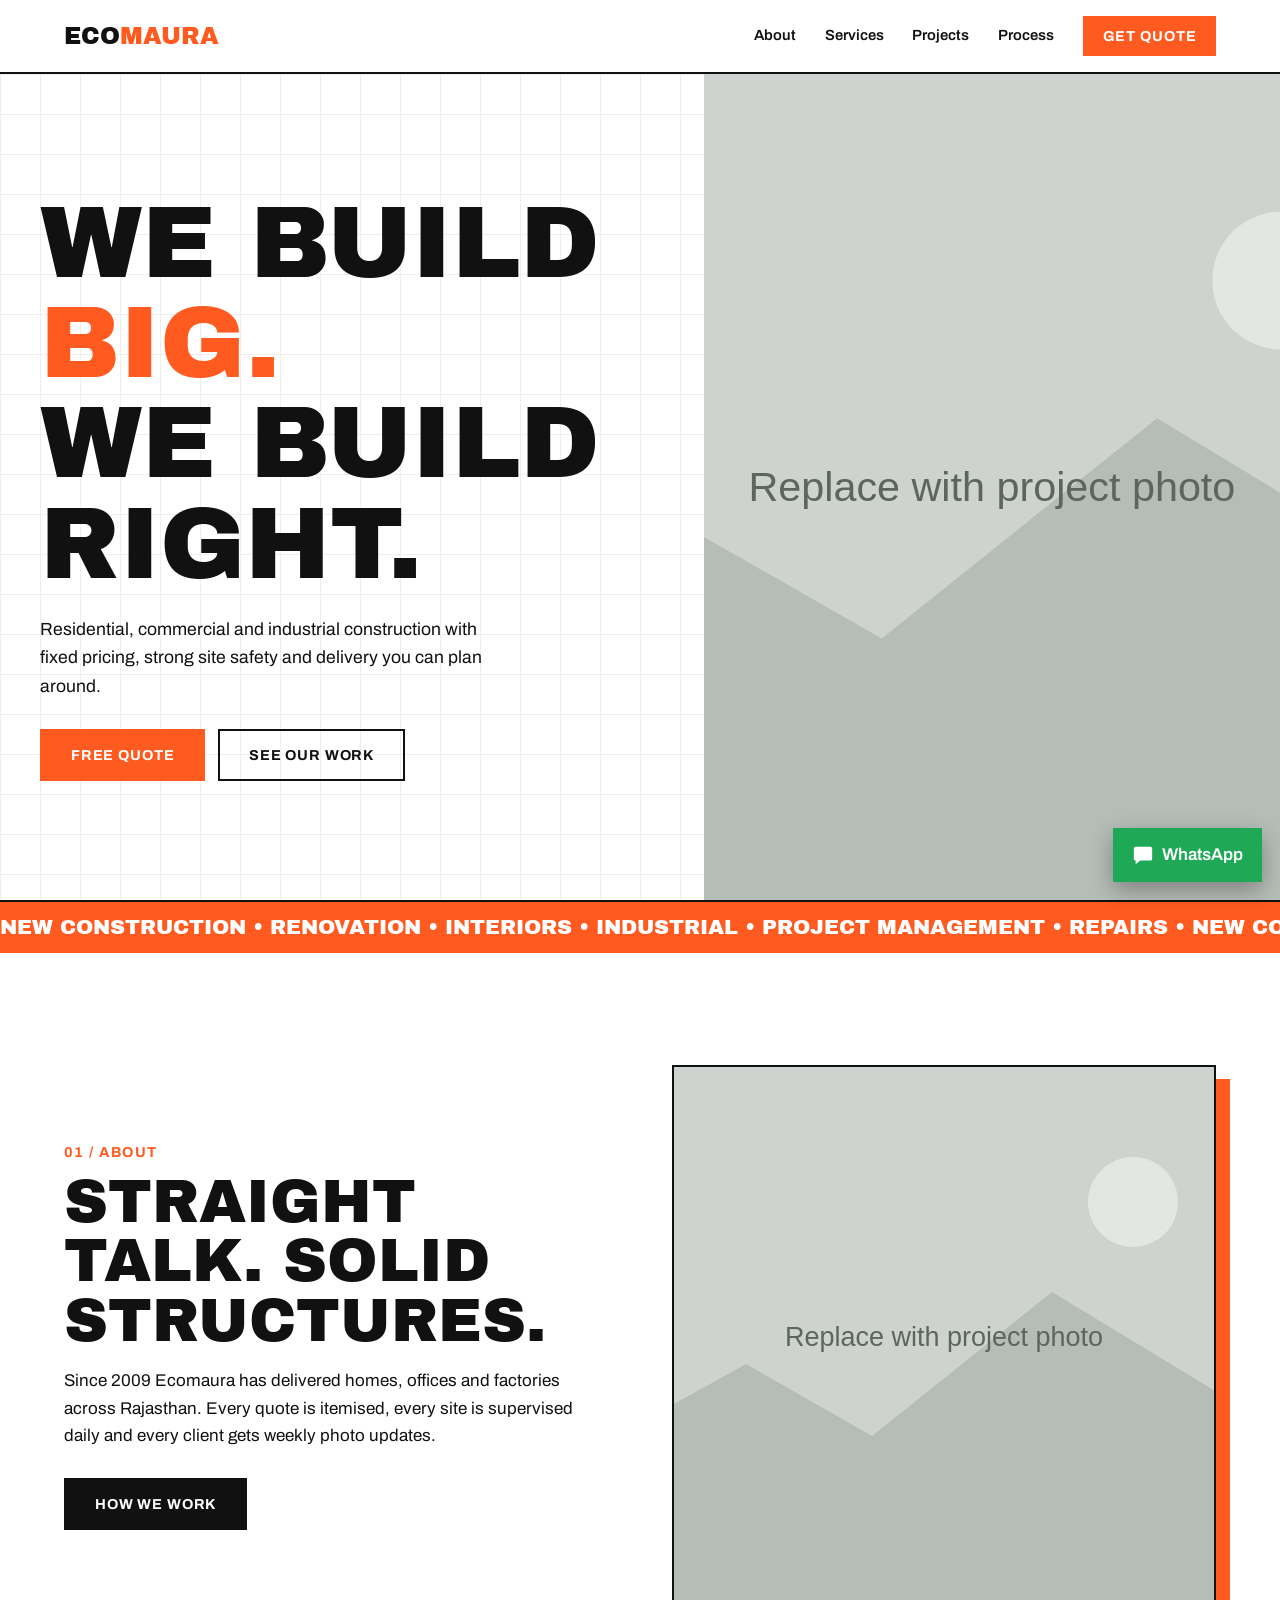
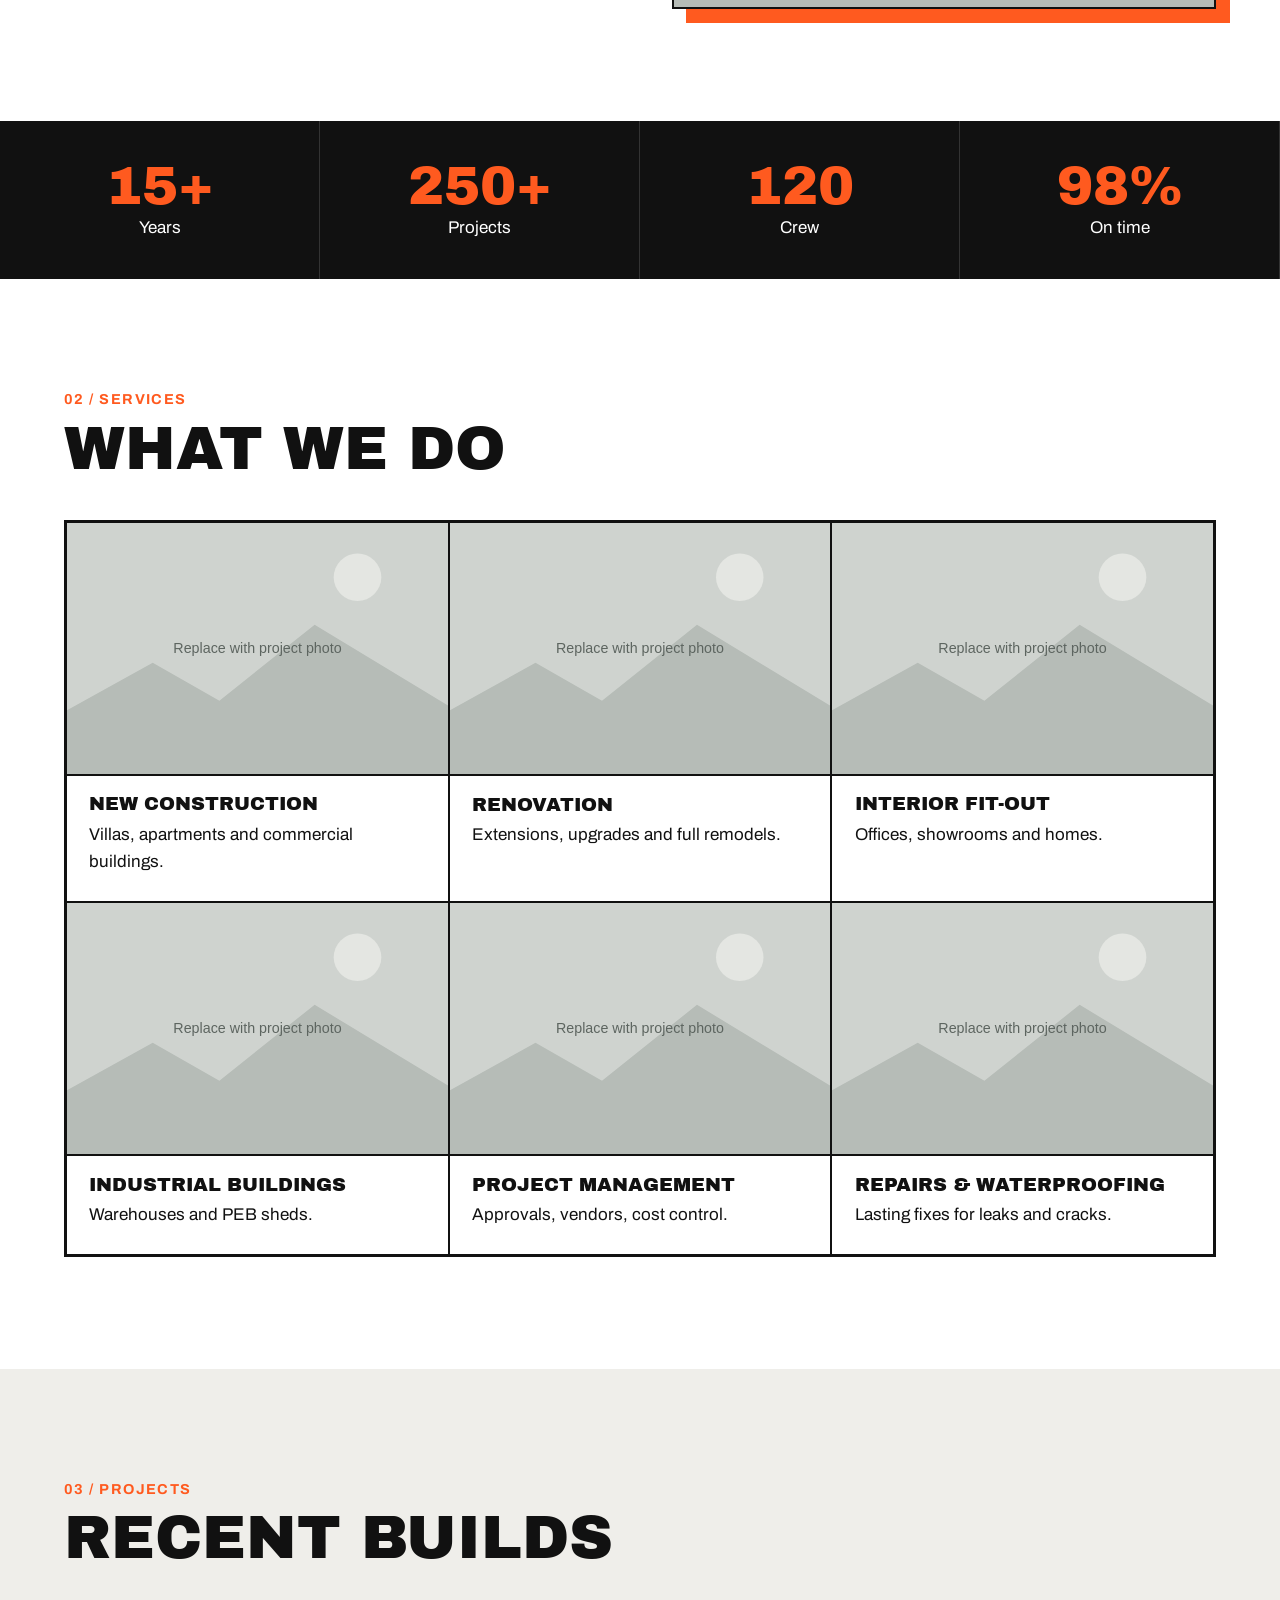
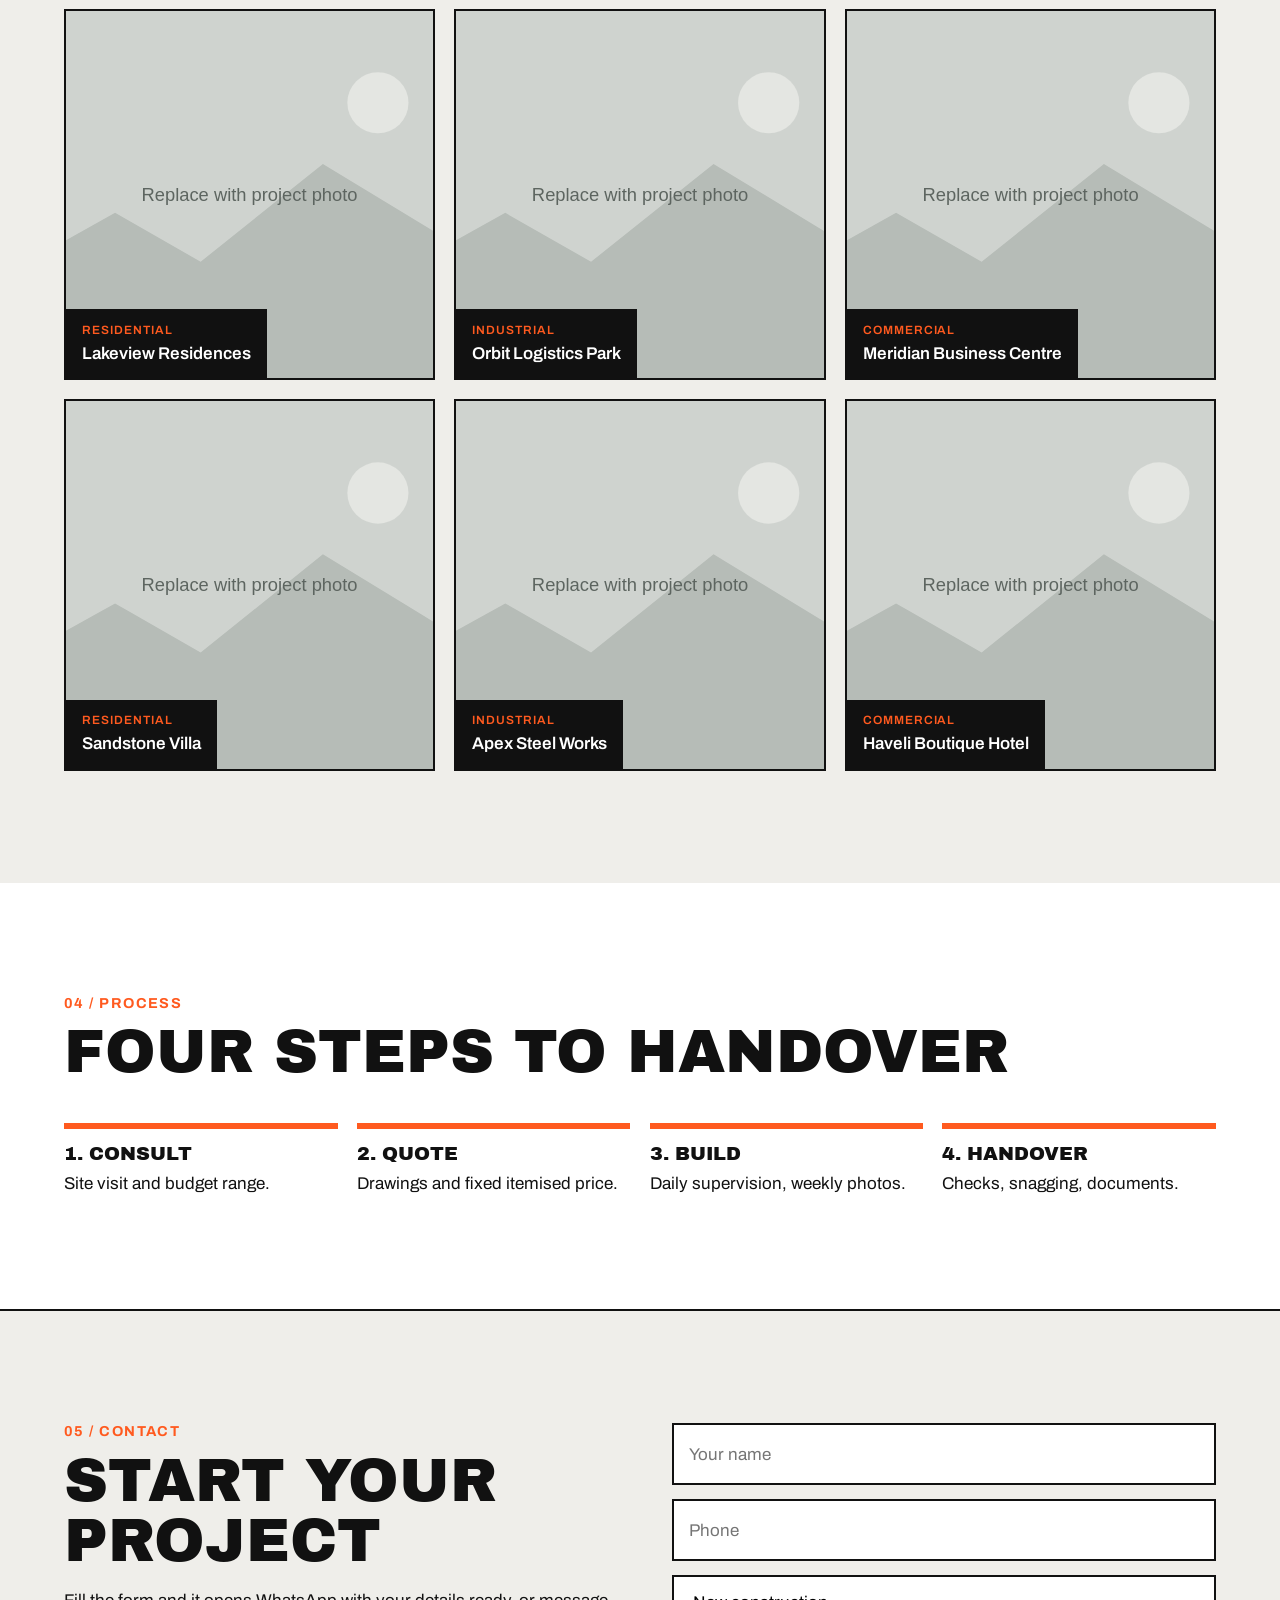
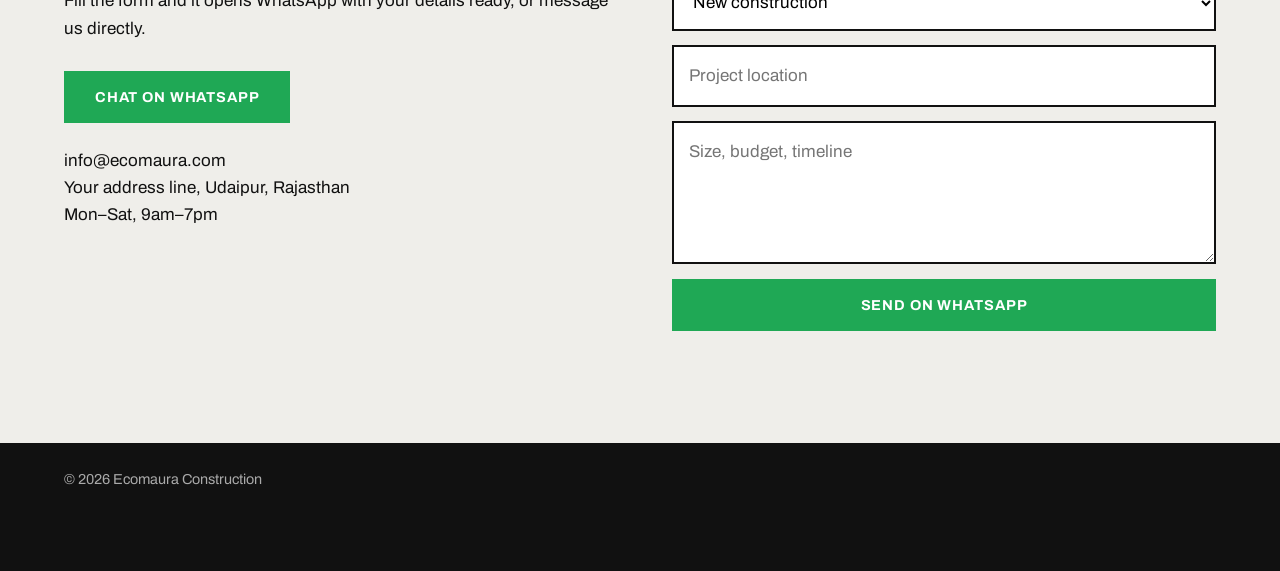
==== sample-2/index.html @ b12cdf39 "Add two more standalone design samples (sample-2, sample-3)" ====
<!DOCTYPE html><html lang="en"><head><meta charset="utf-8"><meta name="viewport" content="width=device-width,initial-scale=1"><title>Ecomaura Construction | Sample 2</title><meta name="description" content="Ecomaura Construction: residential, commercial and industrial building contractors."><link rel="preconnect" href="https://fonts.googleapis.com"><link rel="preconnect" href="https://fonts.gstatic.com" crossorigin><link href="https://fonts.googleapis.com/css2?family=Archivo+Black&family=Archivo:wght@400;600;700&display=swap" rel="stylesheet"><style>*{box-sizing:border-box;margin:0}html{scroll-behavior:smooth;scroll-padding-top:76px}img{display:block;width:100%;height:100%;object-fit:cover}a{color:inherit}.wrap{width:min(1200px,90%);margin:auto}.burger{display:none;background:none;border:0;font-size:1.8rem;color:inherit}.fab{position:fixed;right:18px;bottom:18px;z-index:60;background:#1fa855;color:#fff;padding:.85rem 1.2rem;font-weight:600;text-decoration:none;display:flex;gap:.5rem;align-items:center;box-shadow:0 8px 22px rgba(0,0,0,.3)}.btn.wa{background:#1fa855;border-color:#1fa855;color:#fff}:focus-visible{outline:3px solid #1fa855;outline-offset:3px}@media(prefers-reduced-motion:reduce){*{animation:none!important;transition:none!important}}@media(max-width:520px){.fab span{display:none}}:root{--o:#ff5a1f;--k:#111;--g:#efeeea}body{font:17px/1.6 'Archivo',sans-serif;color:var(--k);background:#fff}
h1,h2,h3{font-family:'Archivo Black',sans-serif;font-weight:400;text-transform:uppercase;line-height:.98}h1{font-size:clamp(2.8rem,8vw,6.8rem)}h2{font-size:clamp(2rem,5vw,3.8rem);margin-bottom:1rem}h3{font-size:1.2rem;margin-bottom:.4rem}
section{padding:clamp(4rem,9vw,7rem) 0}.num{font:700 .9rem 'Archivo';color:var(--o);letter-spacing:.1em;display:block;margin-bottom:.8rem}
.btn{display:inline-block;padding:1rem 1.8rem;background:var(--o);color:#fff;border:2px solid var(--o);text-decoration:none;font:700 .9rem 'Archivo';text-transform:uppercase;letter-spacing:.06em;cursor:pointer}.btn.k{background:var(--k);border-color:var(--k)}.btn.o{background:none;color:var(--k);border-color:var(--k)}
.row{display:flex;gap:.8rem;flex-wrap:wrap;margin-top:1.8rem}
header{position:sticky;top:0;z-index:50;background:#fff;border-bottom:2px solid var(--k)}.nav{display:flex;justify-content:space-between;align-items:center;height:72px}.logo{font:400 1.5rem 'Archivo Black';text-decoration:none}.logo span{color:var(--o)}
nav ul{display:flex;gap:1.8rem;list-style:none;padding:0;align-items:center;font-weight:600;font-size:.92rem}nav a{text-decoration:none}nav a:hover{color:var(--o)}nav .btn{padding:.6rem 1.1rem;color:#fff}
.hero{display:grid;grid-template-columns:1.1fr .9fr;min-height:calc(100vh - 72px);border-bottom:2px solid var(--k)}.hero>div:first-child{padding:4rem 5% 4rem max(5%,calc((100vw - 1200px)/2));display:flex;flex-direction:column;justify-content:center;background-image:linear-gradient(var(--g) 1px,transparent 1px),linear-gradient(90deg,var(--g) 1px,transparent 1px);background-size:40px 40px}.hero p{max-width:46ch;margin-top:1.4rem;font-size:1.1rem}.hero em{color:var(--o);font-style:normal}
.mq{background:var(--o);color:#fff;overflow:hidden;white-space:nowrap;font:400 1.3rem 'Archivo Black';text-transform:uppercase;padding:.9rem 0}.mq div{display:inline-block;animation:m 28s linear infinite}@keyframes m{to{transform:translateX(-50%)}}
.sv{display:grid;grid-template-columns:repeat(3,1fr);border:2px solid var(--k);margin-top:2.5rem}.sv article{padding:0 0 1.6rem;border:1px solid var(--k);background:#fff;transition:.2s}.sv article:hover{background:var(--k);color:#fff}.sv .im{aspect-ratio:3/2;margin-bottom:1.2rem;border-bottom:2px solid var(--k)}.sv h3,.sv p{padding:0 1.4rem}
.ab{display:grid;grid-template-columns:1fr 1fr;gap:4rem;align-items:center}.ab .im{aspect-ratio:1;border:2px solid var(--k);box-shadow:14px 14px 0 var(--o)}
.st{display:grid;grid-template-columns:repeat(4,1fr);background:var(--k);color:#fff;text-align:center}.st div{padding:2.4rem 1rem;border-right:1px solid #333}.st b{font:400 3.4rem 'Archivo Black';color:var(--o);display:block;line-height:1}
.pj{display:grid;grid-template-columns:repeat(3,1fr);gap:1.2rem;margin-top:2.5rem}.pj figure{position:relative;aspect-ratio:1;overflow:hidden;border:2px solid var(--k)}.pj figcaption{position:absolute;left:0;bottom:0;background:var(--k);color:#fff;padding:.7rem 1rem;font-weight:600}.pj small{color:var(--o);display:block;font-size:.75rem;text-transform:uppercase;letter-spacing:.08em}.pj img{transition:transform .6s}.pj figure:hover img{transform:scale(1.07)}
.pr{display:grid;grid-template-columns:repeat(4,1fr);gap:1.2rem;margin-top:2.5rem}.pr div{border-top:6px solid var(--o);padding-top:1rem}
.ct{background:var(--g);border-top:2px solid var(--k)}.cg{display:grid;grid-template-columns:1fr 1fr;gap:4rem}form{display:grid;gap:.9rem}input,select,textarea{width:100%;padding:.95rem;border:2px solid var(--k);background:#fff;font:inherit}
footer{background:var(--k);color:#aaa;padding:1.6rem 0 5rem;font-size:.9rem}
@media(max-width:900px){.hero,.ab,.cg,.sv,.pj{grid-template-columns:1fr}.hero>div:first-child{padding:3rem 5%}.hero .im{min-height:300px}.pr,.st{grid-template-columns:repeat(2,1fr)}.burger{display:block}nav ul{position:absolute;top:72px;left:0;right:0;background:#fff;border-bottom:2px solid var(--k);flex-direction:column;padding:1.2rem 0 1.6rem;display:none}nav ul.open{display:flex}}</style></head><body><header><div class="wrap nav"><a class="logo" href="#top">ECO<span>MAURA</span></a><nav aria-label="Main"><button class="burger" aria-label="Menu" aria-expanded="false">&#9776;</button><ul><li><a href="#about">About</a></li><li><a href="#services">Services</a></li><li><a href="#projects">Projects</a></li><li><a href="#process">Process</a></li><li><a class="btn" href="#contact">Get quote</a></li></ul></nav></div></header><main id="top">
<section class="hero" style="padding:0"><div><h1>We build <em>big.</em><br>We build right.</h1><p>Residential, commercial and industrial construction with fixed pricing, strong site safety and delivery you can plan around.</p><div class="row"><a class="btn" href="#contact">Free quote</a><a class="btn o" href="#projects">See our work</a></div></div><div class="im"><img src="../assets/img/placeholder.svg" alt="Hero: building under construction" loading="lazy"></div></section>
<div class="mq"><div>New construction &bull; Renovation &bull; Interiors &bull; Industrial &bull; Project management &bull; Repairs &bull; New construction &bull; Renovation &bull; Interiors &bull; Industrial &bull; Project management &bull; Repairs &bull;&nbsp;</div></div>
<section id="about"><div class="wrap ab"><div><span class="num">01 / ABOUT</span><h2>Straight talk. Solid structures.</h2><p>Since 2009 Ecomaura has delivered homes, offices and factories across Rajasthan. Every quote is itemised, every site is supervised daily and every client gets weekly photo updates.</p><div class="row"><a class="btn k" href="#process">How we work</a></div></div><div class="im"><img src="../assets/img/placeholder.svg" alt="Crew reviewing plans" loading="lazy"></div></div></section>
<div class="st"><div><b>15+</b>Years</div><div><b>250+</b>Projects</div><div><b>120</b>Crew</div><div><b>98%</b>On time</div></div>
<section id="services"><div class="wrap"><span class="num">02 / SERVICES</span><h2>What we do</h2><div class="sv"><article><div class="im"><img src="../assets/img/placeholder.svg" alt="New construction" loading="lazy"></div><h3>New construction</h3><p>Villas, apartments and commercial buildings.</p></article><article><div class="im"><img src="../assets/img/placeholder.svg" alt="Renovation" loading="lazy"></div><h3>Renovation</h3><p>Extensions, upgrades and full remodels.</p></article><article><div class="im"><img src="../assets/img/placeholder.svg" alt="Interior fit-out" loading="lazy"></div><h3>Interior fit-out</h3><p>Offices, showrooms and homes.</p></article><article><div class="im"><img src="../assets/img/placeholder.svg" alt="Industrial buildings" loading="lazy"></div><h3>Industrial buildings</h3><p>Warehouses and PEB sheds.</p></article><article><div class="im"><img src="../assets/img/placeholder.svg" alt="Project management" loading="lazy"></div><h3>Project management</h3><p>Approvals, vendors, cost control.</p></article><article><div class="im"><img src="../assets/img/placeholder.svg" alt="Repairs & waterproofing" loading="lazy"></div><h3>Repairs & waterproofing</h3><p>Lasting fixes for leaks and cracks.</p></article></div></div></section>
<section id="projects" style="background:var(--g)"><div class="wrap"><span class="num">03 / PROJECTS</span><h2>Recent builds</h2><div class="pj"><figure><img src="../assets/img/placeholder.svg" alt="Lakeview Residences" loading="lazy"><figcaption><small>Residential</small>Lakeview Residences</figcaption></figure><figure><img src="../assets/img/placeholder.svg" alt="Orbit Logistics Park" loading="lazy"><figcaption><small>Industrial</small>Orbit Logistics Park</figcaption></figure><figure><img src="../assets/img/placeholder.svg" alt="Meridian Business Centre" loading="lazy"><figcaption><small>Commercial</small>Meridian Business Centre</figcaption></figure><figure><img src="../assets/img/placeholder.svg" alt="Sandstone Villa" loading="lazy"><figcaption><small>Residential</small>Sandstone Villa</figcaption></figure><figure><img src="../assets/img/placeholder.svg" alt="Apex Steel Works" loading="lazy"><figcaption><small>Industrial</small>Apex Steel Works</figcaption></figure><figure><img src="../assets/img/placeholder.svg" alt="Haveli Boutique Hotel" loading="lazy"><figcaption><small>Commercial</small>Haveli Boutique Hotel</figcaption></figure></div></div></section>
<section id="process"><div class="wrap"><span class="num">04 / PROCESS</span><h2>Four steps to handover</h2><div class="pr"><div><h3>1. Consult</h3><p>Site visit and budget range.</p></div><div><h3>2. Quote</h3><p>Drawings and fixed itemised price.</p></div><div><h3>3. Build</h3><p>Daily supervision, weekly photos.</p></div><div><h3>4. Handover</h3><p>Checks, snagging, documents.</p></div></div></div></section>
<section id="contact" class="ct"><div class="wrap cg"><div><span class="num">05 / CONTACT</span><h2>Start your project</h2><p>Fill the form and it opens WhatsApp with your details ready, or message us directly.</p><div class="row"><a class="btn wa" href="#" data-wa="Hello Ecomaura!">Chat on WhatsApp</a></div><p style="margin-top:1.5rem">info@ecomaura.com<br>Your address line, Udaipur, Rajasthan<br>Mon&ndash;Sat, 9am&ndash;7pm</p></div><form id="qf"><input name="name" placeholder="Your name" required aria-label="Name"><input name="phone" type="tel" placeholder="Phone" required aria-label="Phone"><select name="type" aria-label="Project type"><option>New construction</option><option>Renovation</option><option>Interior fit-out</option><option>Industrial building</option><option>Other</option></select><input name="city" placeholder="Project location" required aria-label="Location"><textarea name="msg" rows="4" placeholder="Size, budget, timeline" aria-label="Details"></textarea><button class="btn wa" type="submit">Send on WhatsApp</button></form></div></section></main>
<footer><div class="wrap">&copy; 2026 Ecomaura Construction</div></footer><a class="fab" href="#" data-wa="Hi Ecomaura, I have a question about a project." aria-label="Chat on WhatsApp"><svg width="22" height="22" viewBox="0 0 24 24" fill="currentColor" aria-hidden="true"><path d="M4 3h16a2 2 0 0 1 2 2v11a2 2 0 0 1-2 2H9l-5 4v-4a2 2 0 0 1-2-2V5a2 2 0 0 1 2-2z"/></svg><span>WhatsApp</span></a><script>const WA="919999999999",B="Ecomaura Construction";// edit WA: country code + number
const w=m=>`https://wa.me/${WA}?text=${encodeURIComponent(m)}`;
document.querySelectorAll("[data-wa]").forEach(a=>{a.href=w(a.dataset.wa);a.target="_blank";a.rel="noopener"});
const n=document.querySelector(".burger"),u=document.querySelector("nav ul");n.onclick=()=>n.setAttribute("aria-expanded",u.classList.toggle("open"));u.querySelectorAll("a").forEach(a=>a.onclick=()=>u.classList.remove("open"));
document.getElementById("qf").onsubmit=e=>{e.preventDefault();const d=Object.fromEntries(new FormData(e.target));window.open(w(`Hi ${B}, I'd like a quote.\nName: ${d.name}\nPhone: ${d.phone}\nProject: ${d.type}\nLocation: ${d.city}\nDetails: ${d.msg}`),"_blank")};</script></body></html>
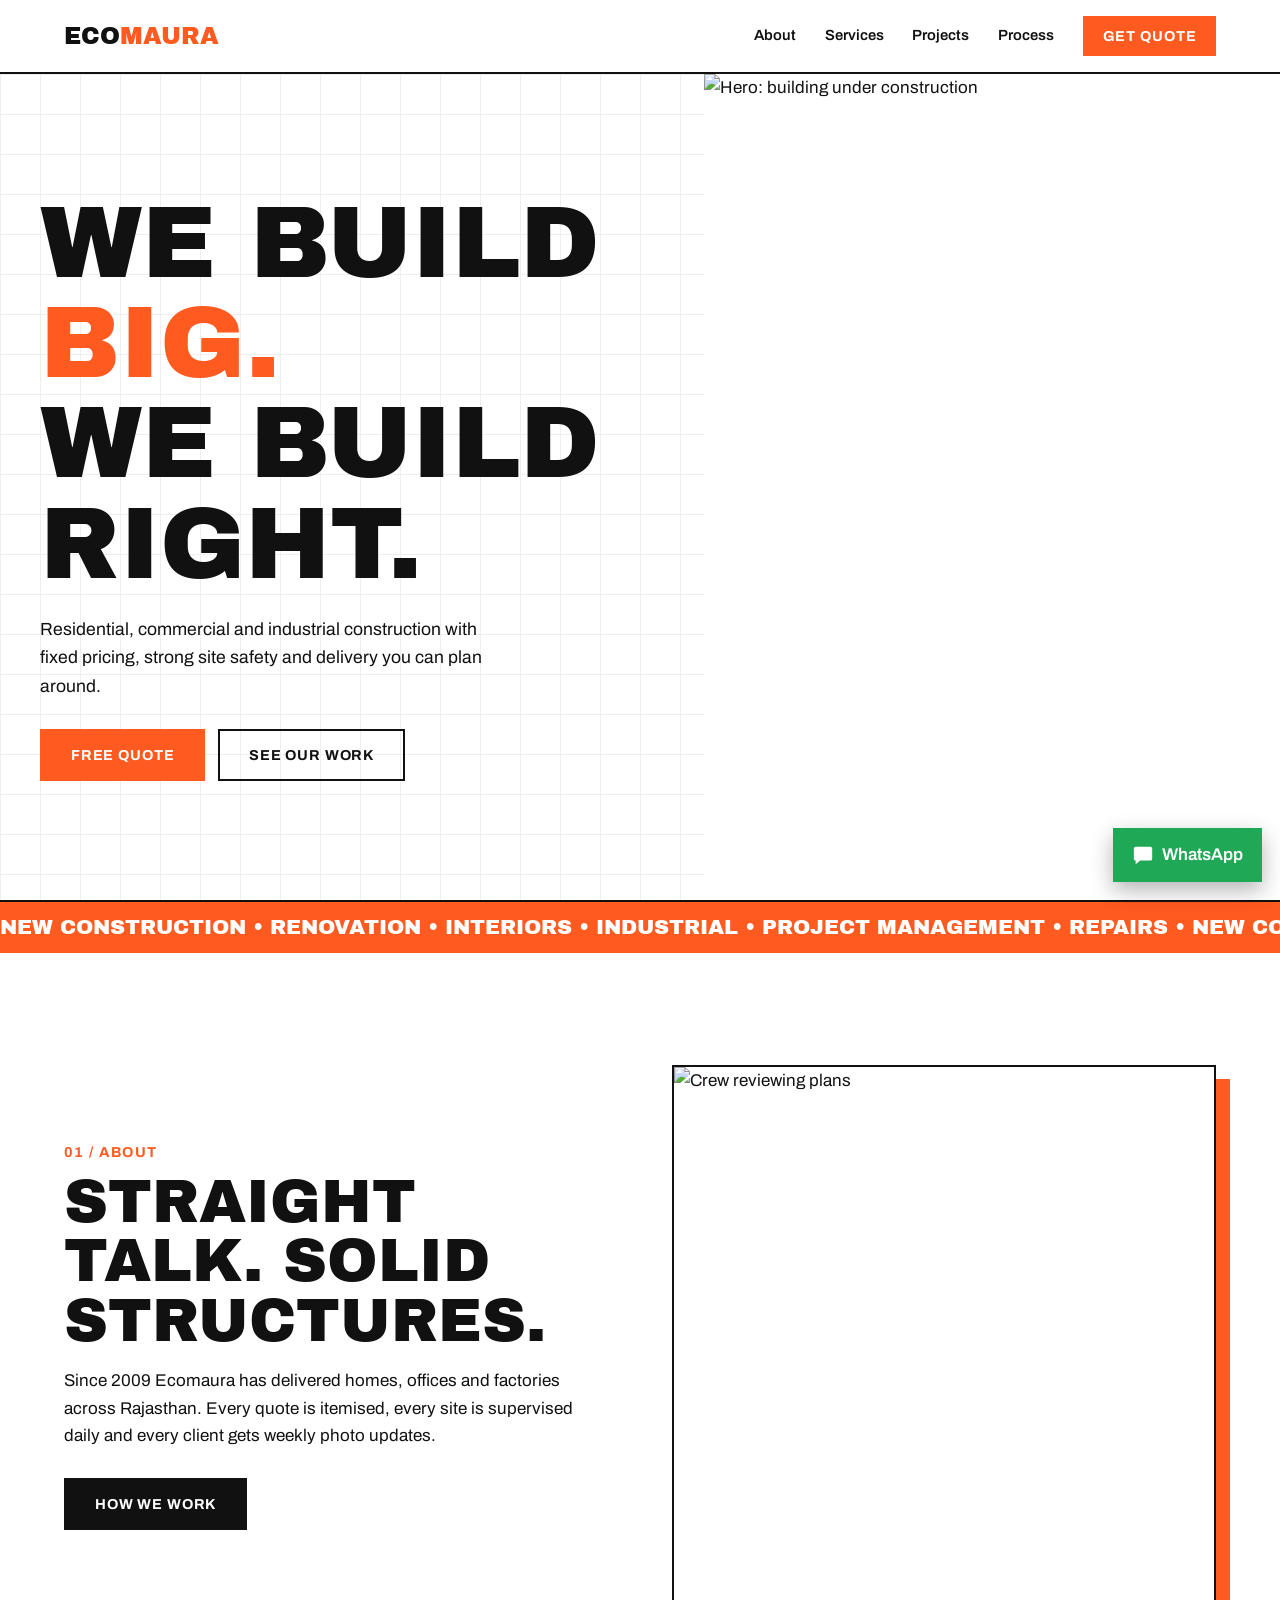
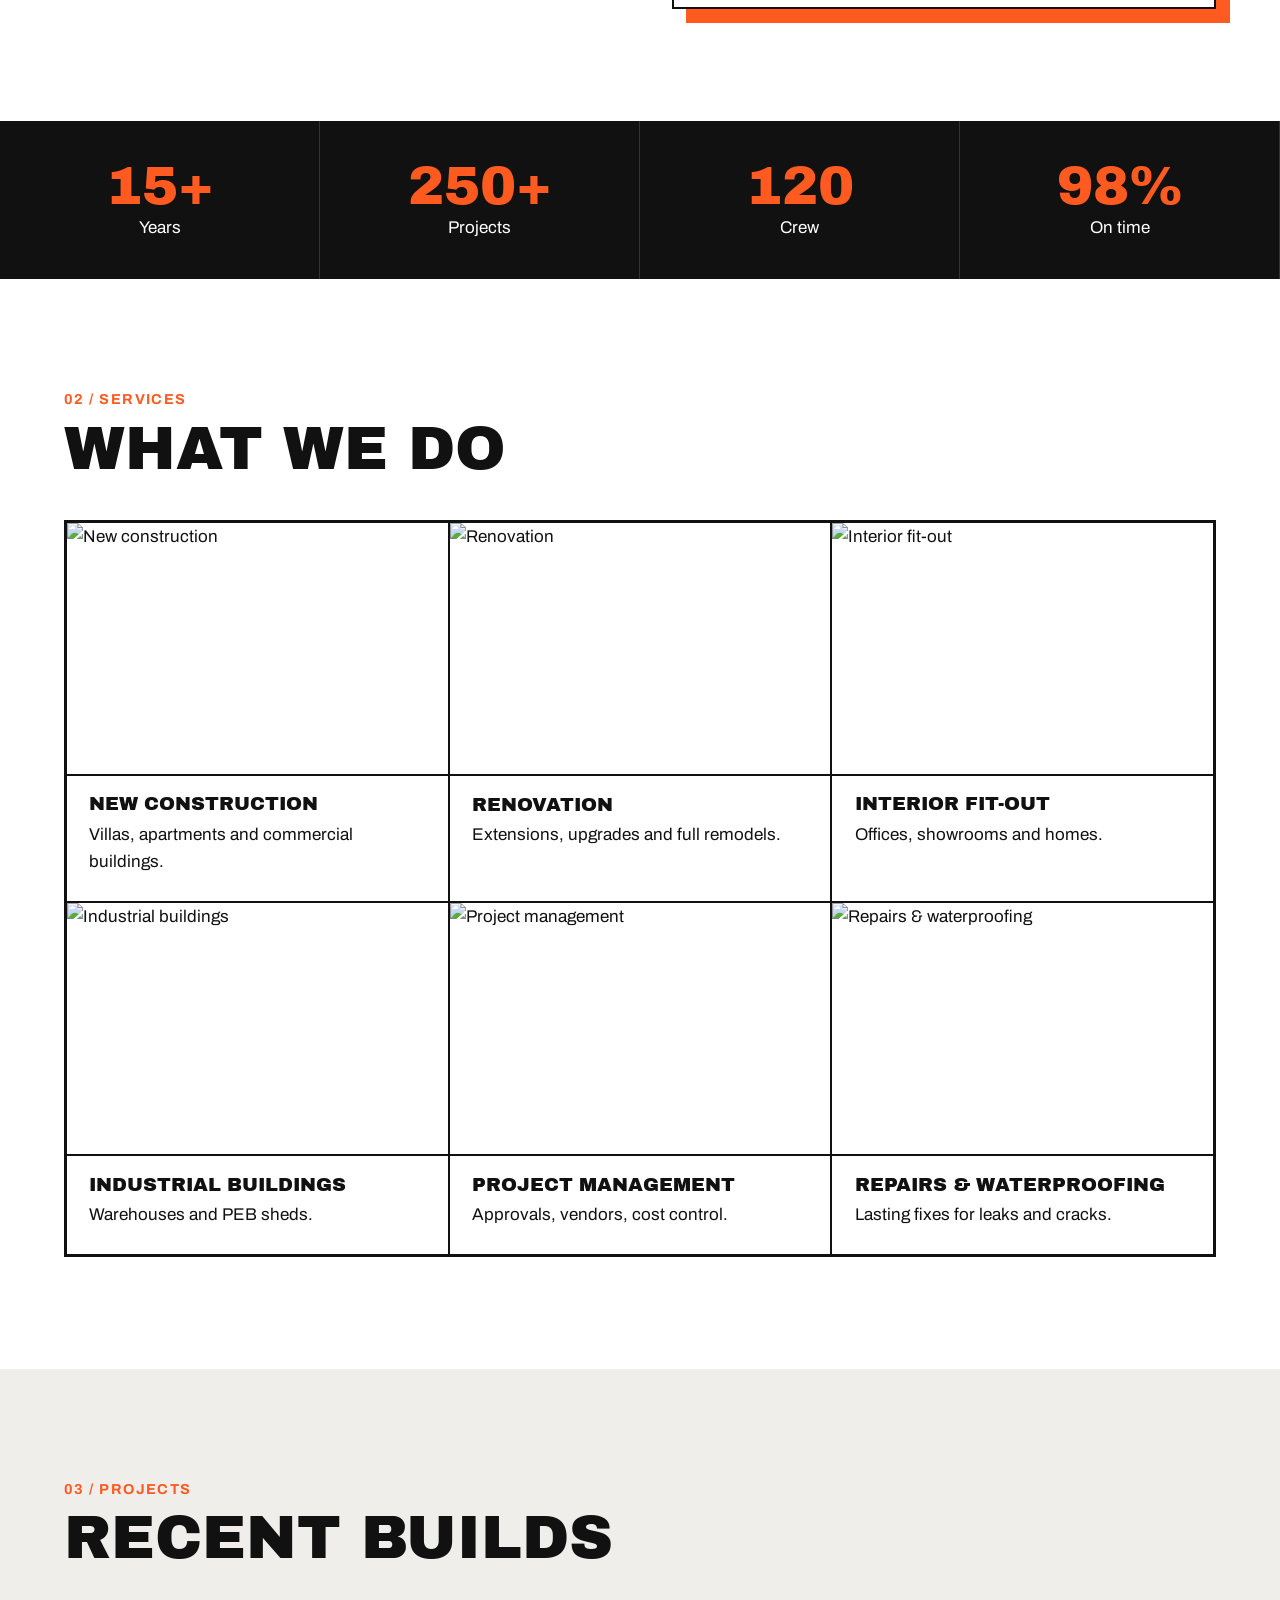
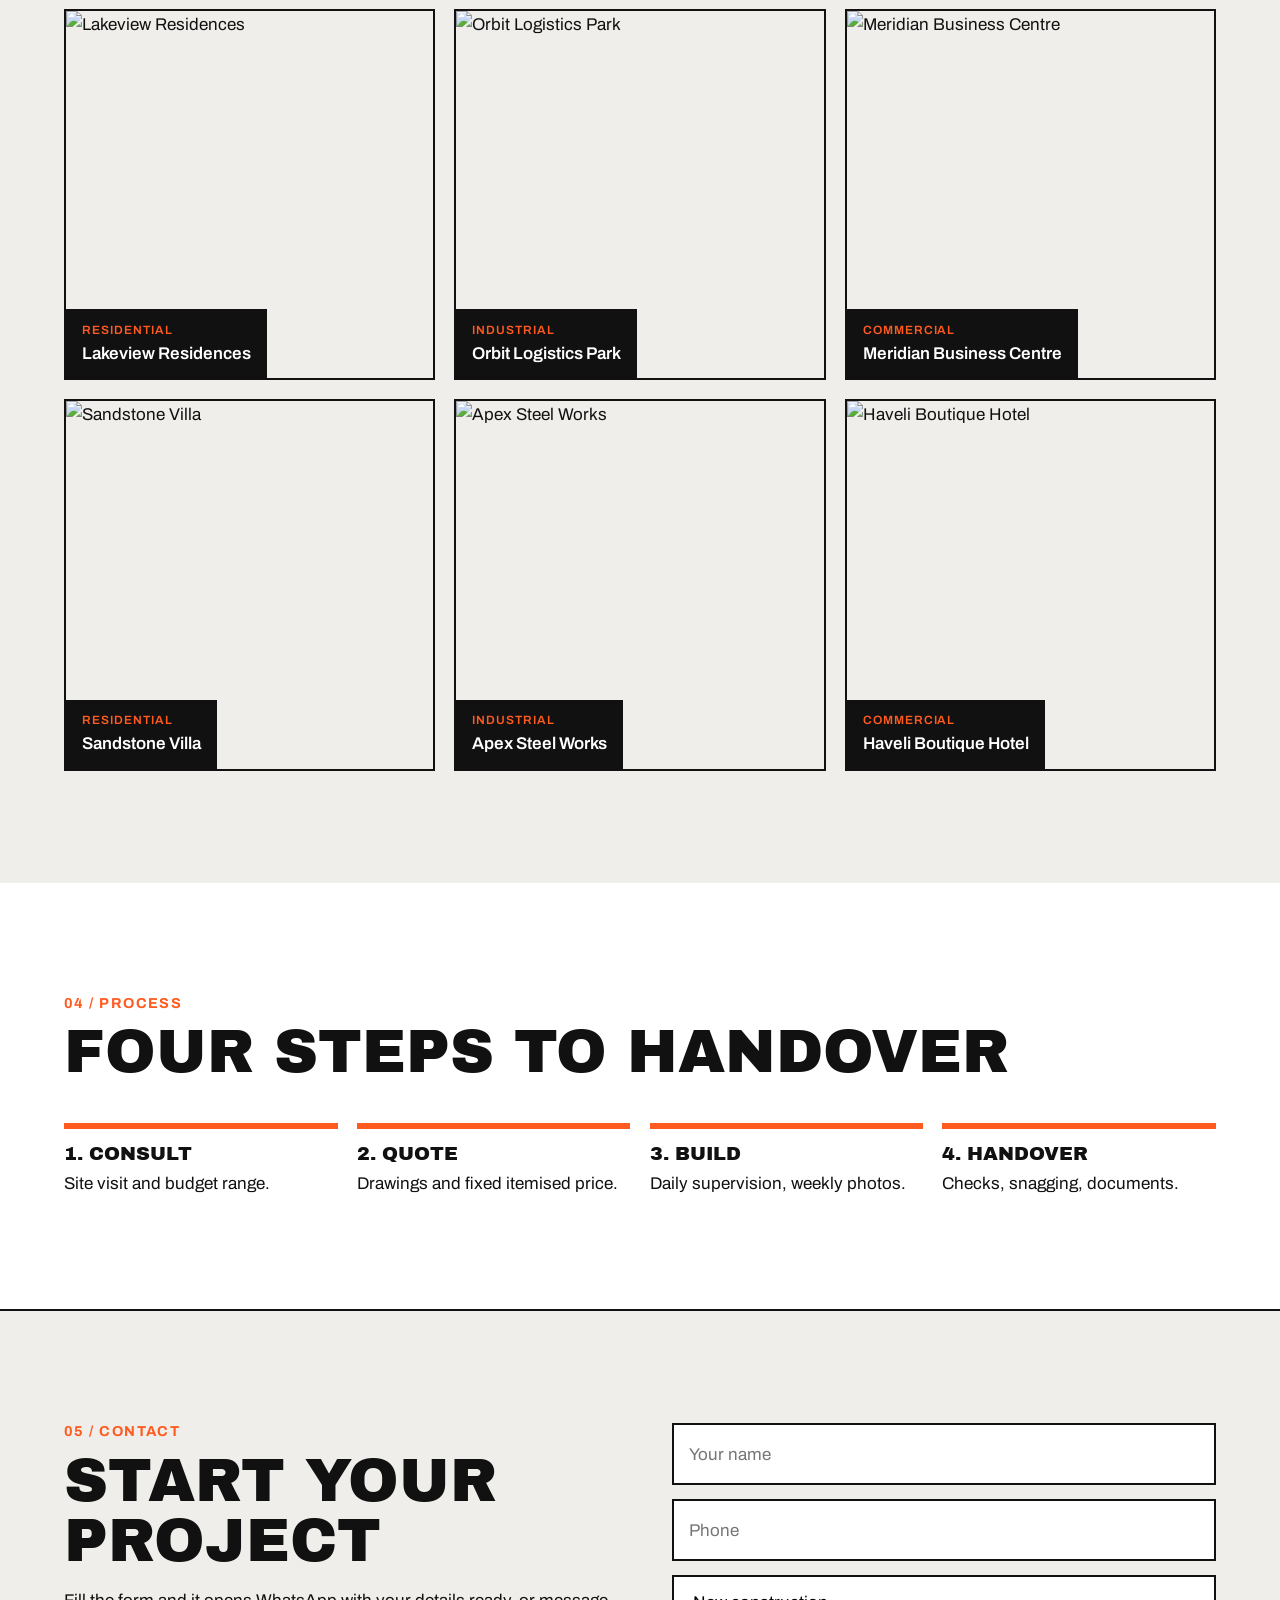
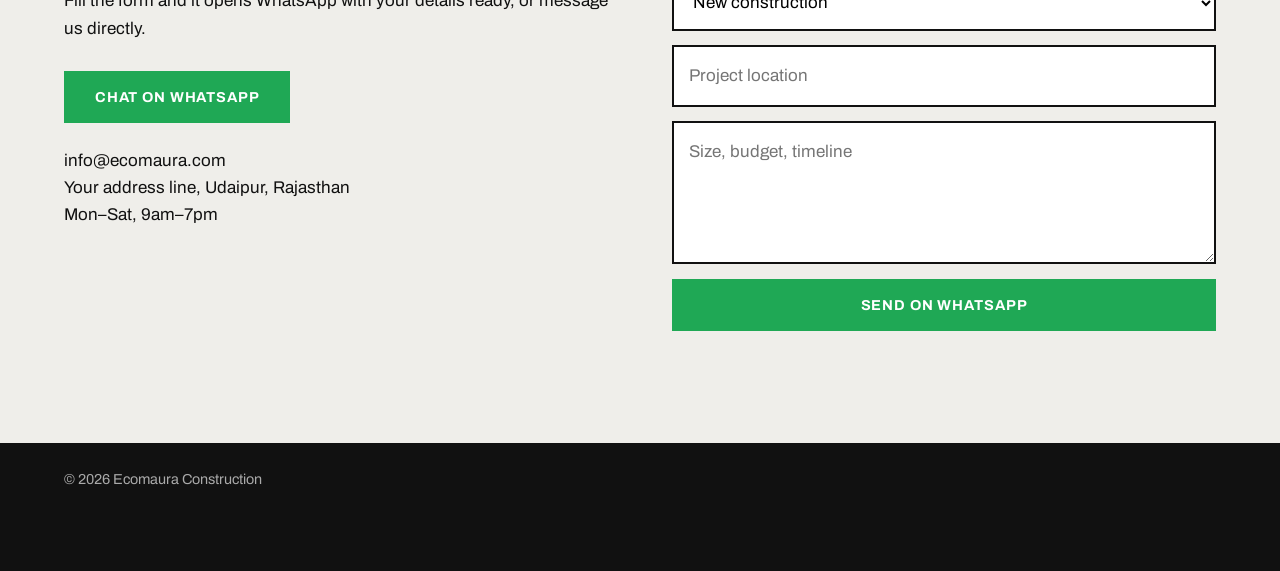
==== commit 4535884a: "Add relevant stock photography to sample 2" ====
--- a/sample-2/index.html
+++ b/sample-2/index.html
@@ -15,12 +15,12 @@
 .ct{background:var(--g);border-top:2px solid var(--k)}.cg{display:grid;grid-template-columns:1fr 1fr;gap:4rem}form{display:grid;gap:.9rem}input,select,textarea{width:100%;padding:.95rem;border:2px solid var(--k);background:#fff;font:inherit}
 footer{background:var(--k);color:#aaa;padding:1.6rem 0 5rem;font-size:.9rem}
 @media(max-width:900px){.hero,.ab,.cg,.sv,.pj{grid-template-columns:1fr}.hero>div:first-child{padding:3rem 5%}.hero .im{min-height:300px}.pr,.st{grid-template-columns:repeat(2,1fr)}.burger{display:block}nav ul{position:absolute;top:72px;left:0;right:0;background:#fff;border-bottom:2px solid var(--k);flex-direction:column;padding:1.2rem 0 1.6rem;display:none}nav ul.open{display:flex}}</style></head><body><header><div class="wrap nav"><a class="logo" href="#top">ECO<span>MAURA</span></a><nav aria-label="Main"><button class="burger" aria-label="Menu" aria-expanded="false">&#9776;</button><ul><li><a href="#about">About</a></li><li><a href="#services">Services</a></li><li><a href="#projects">Projects</a></li><li><a href="#process">Process</a></li><li><a class="btn" href="#contact">Get quote</a></li></ul></nav></div></header><main id="top">
-<section class="hero" style="padding:0"><div><h1>We build <em>big.</em><br>We build right.</h1><p>Residential, commercial and industrial construction with fixed pricing, strong site safety and delivery you can plan around.</p><div class="row"><a class="btn" href="#contact">Free quote</a><a class="btn o" href="#projects">See our work</a></div></div><div class="im"><img src="../assets/img/placeholder.svg" alt="Hero: building under construction" loading="lazy"></div></section>
+<section class="hero" style="padding:0"><div><h1>We build <em>big.</em><br>We build right.</h1><p>Residential, commercial and industrial construction with fixed pricing, strong site safety and delivery you can plan around.</p><div class="row"><a class="btn" href="#contact">Free quote</a><a class="btn o" href="#projects">See our work</a></div></div><div class="im"><img src="https://images.unsplash.com/photo-1504307651254-35680f356dfd?auto=format&fit=crop&w=1600&q=85" alt="Hero: building under construction" loading="lazy"></div></section>
 <div class="mq"><div>New construction &bull; Renovation &bull; Interiors &bull; Industrial &bull; Project management &bull; Repairs &bull; New construction &bull; Renovation &bull; Interiors &bull; Industrial &bull; Project management &bull; Repairs &bull;&nbsp;</div></div>
-<section id="about"><div class="wrap ab"><div><span class="num">01 / ABOUT</span><h2>Straight talk. Solid structures.</h2><p>Since 2009 Ecomaura has delivered homes, offices and factories across Rajasthan. Every quote is itemised, every site is supervised daily and every client gets weekly photo updates.</p><div class="row"><a class="btn k" href="#process">How we work</a></div></div><div class="im"><img src="../assets/img/placeholder.svg" alt="Crew reviewing plans" loading="lazy"></div></div></section>
+<section id="about"><div class="wrap ab"><div><span class="num">01 / ABOUT</span><h2>Straight talk. Solid structures.</h2><p>Since 2009 Ecomaura has delivered homes, offices and factories across Rajasthan. Every quote is itemised, every site is supervised daily and every client gets weekly photo updates.</p><div class="row"><a class="btn k" href="#process">How we work</a></div></div><div class="im"><img src="https://images.unsplash.com/photo-1541888946425-d81bb19240f5?auto=format&fit=crop&w=1200&q=85" alt="Crew reviewing plans" loading="lazy"></div></div></section>
 <div class="st"><div><b>15+</b>Years</div><div><b>250+</b>Projects</div><div><b>120</b>Crew</div><div><b>98%</b>On time</div></div>
-<section id="services"><div class="wrap"><span class="num">02 / SERVICES</span><h2>What we do</h2><div class="sv"><article><div class="im"><img src="../assets/img/placeholder.svg" alt="New construction" loading="lazy"></div><h3>New construction</h3><p>Villas, apartments and commercial buildings.</p></article><article><div class="im"><img src="../assets/img/placeholder.svg" alt="Renovation" loading="lazy"></div><h3>Renovation</h3><p>Extensions, upgrades and full remodels.</p></article><article><div class="im"><img src="../assets/img/placeholder.svg" alt="Interior fit-out" loading="lazy"></div><h3>Interior fit-out</h3><p>Offices, showrooms and homes.</p></article><article><div class="im"><img src="../assets/img/placeholder.svg" alt="Industrial buildings" loading="lazy"></div><h3>Industrial buildings</h3><p>Warehouses and PEB sheds.</p></article><article><div class="im"><img src="../assets/img/placeholder.svg" alt="Project management" loading="lazy"></div><h3>Project management</h3><p>Approvals, vendors, cost control.</p></article><article><div class="im"><img src="../assets/img/placeholder.svg" alt="Repairs & waterproofing" loading="lazy"></div><h3>Repairs & waterproofing</h3><p>Lasting fixes for leaks and cracks.</p></article></div></div></section>
-<section id="projects" style="background:var(--g)"><div class="wrap"><span class="num">03 / PROJECTS</span><h2>Recent builds</h2><div class="pj"><figure><img src="../assets/img/placeholder.svg" alt="Lakeview Residences" loading="lazy"><figcaption><small>Residential</small>Lakeview Residences</figcaption></figure><figure><img src="../assets/img/placeholder.svg" alt="Orbit Logistics Park" loading="lazy"><figcaption><small>Industrial</small>Orbit Logistics Park</figcaption></figure><figure><img src="../assets/img/placeholder.svg" alt="Meridian Business Centre" loading="lazy"><figcaption><small>Commercial</small>Meridian Business Centre</figcaption></figure><figure><img src="../assets/img/placeholder.svg" alt="Sandstone Villa" loading="lazy"><figcaption><small>Residential</small>Sandstone Villa</figcaption></figure><figure><img src="../assets/img/placeholder.svg" alt="Apex Steel Works" loading="lazy"><figcaption><small>Industrial</small>Apex Steel Works</figcaption></figure><figure><img src="../assets/img/placeholder.svg" alt="Haveli Boutique Hotel" loading="lazy"><figcaption><small>Commercial</small>Haveli Boutique Hotel</figcaption></figure></div></div></section>
+<section id="services"><div class="wrap"><span class="num">02 / SERVICES</span><h2>What we do</h2><div class="sv"><article><div class="im"><img src="https://images.unsplash.com/photo-1503387762-592deb58ef4e?auto=format&fit=crop&w=1200&q=85" alt="New construction" loading="lazy"></div><h3>New construction</h3><p>Villas, apartments and commercial buildings.</p></article><article><div class="im"><img src="https://images.unsplash.com/photo-1600607687939-ce8a6c25118c?auto=format&fit=crop&w=1200&q=85" alt="Renovation" loading="lazy"></div><h3>Renovation</h3><p>Extensions, upgrades and full remodels.</p></article><article><div class="im"><img src="https://images.unsplash.com/photo-1600210492486-724fe5c67fb0?auto=format&fit=crop&w=1200&q=85" alt="Interior fit-out" loading="lazy"></div><h3>Interior fit-out</h3><p>Offices, showrooms and homes.</p></article><article><div class="im"><img src="https://images.unsplash.com/photo-1581094794329-c8112a89af12?auto=format&fit=crop&w=1200&q=85" alt="Industrial buildings" loading="lazy"></div><h3>Industrial buildings</h3><p>Warehouses and PEB sheds.</p></article><article><div class="im"><img src="https://images.unsplash.com/photo-1486406146926-c627a92ad1ab?auto=format&fit=crop&w=1200&q=85" alt="Project management" loading="lazy"></div><h3>Project management</h3><p>Approvals, vendors, cost control.</p></article><article><div class="im"><img src="https://images.unsplash.com/photo-1600566753086-00f18fb6b3ea?auto=format&fit=crop&w=1200&q=85" alt="Repairs & waterproofing" loading="lazy"></div><h3>Repairs & waterproofing</h3><p>Lasting fixes for leaks and cracks.</p></article></div></div></section>
+<section id="projects" style="background:var(--g)"><div class="wrap"><span class="num">03 / PROJECTS</span><h2>Recent builds</h2><div class="pj"><figure><img src="https://images.unsplash.com/photo-1511818966892-d7d671e672a2?auto=format&fit=crop&w=1200&q=85" alt="Lakeview Residences" loading="lazy"><figcaption><small>Residential</small>Lakeview Residences</figcaption></figure><figure><img src="https://images.unsplash.com/photo-1497366754035-f200968a6e72?auto=format&fit=crop&w=1200&q=85" alt="Orbit Logistics Park" loading="lazy"><figcaption><small>Industrial</small>Orbit Logistics Park</figcaption></figure><figure><img src="https://images.unsplash.com/photo-1600607687920-4e2a09cf159d?auto=format&fit=crop&w=1200&q=85" alt="Meridian Business Centre" loading="lazy"><figcaption><small>Commercial</small>Meridian Business Centre</figcaption></figure><figure><img src="https://images.unsplash.com/photo-1504917595217-d4dc5ebe6122?auto=format&fit=crop&w=1200&q=85" alt="Sandstone Villa" loading="lazy"><figcaption><small>Residential</small>Sandstone Villa</figcaption></figure><figure><img src="https://images.unsplash.com/photo-1487958449943-2429e8be8625?auto=format&fit=crop&w=1200&q=85" alt="Apex Steel Works" loading="lazy"><figcaption><small>Industrial</small>Apex Steel Works</figcaption></figure><figure><img src="https://images.unsplash.com/photo-1600607687939-ce8a6c25118c?auto=format&fit=crop&w=1200&q=85" alt="Haveli Boutique Hotel" loading="lazy"><figcaption><small>Commercial</small>Haveli Boutique Hotel</figcaption></figure></div></div></section>
 <section id="process"><div class="wrap"><span class="num">04 / PROCESS</span><h2>Four steps to handover</h2><div class="pr"><div><h3>1. Consult</h3><p>Site visit and budget range.</p></div><div><h3>2. Quote</h3><p>Drawings and fixed itemised price.</p></div><div><h3>3. Build</h3><p>Daily supervision, weekly photos.</p></div><div><h3>4. Handover</h3><p>Checks, snagging, documents.</p></div></div></div></section>
 <section id="contact" class="ct"><div class="wrap cg"><div><span class="num">05 / CONTACT</span><h2>Start your project</h2><p>Fill the form and it opens WhatsApp with your details ready, or message us directly.</p><div class="row"><a class="btn wa" href="#" data-wa="Hello Ecomaura!">Chat on WhatsApp</a></div><p style="margin-top:1.5rem">info@ecomaura.com<br>Your address line, Udaipur, Rajasthan<br>Mon&ndash;Sat, 9am&ndash;7pm</p></div><form id="qf"><input name="name" placeholder="Your name" required aria-label="Name"><input name="phone" type="tel" placeholder="Phone" required aria-label="Phone"><select name="type" aria-label="Project type"><option>New construction</option><option>Renovation</option><option>Interior fit-out</option><option>Industrial building</option><option>Other</option></select><input name="city" placeholder="Project location" required aria-label="Location"><textarea name="msg" rows="4" placeholder="Size, budget, timeline" aria-label="Details"></textarea><button class="btn wa" type="submit">Send on WhatsApp</button></form></div></section></main>
 <footer><div class="wrap">&copy; 2026 Ecomaura Construction</div></footer><a class="fab" href="#" data-wa="Hi Ecomaura, I have a question about a project." aria-label="Chat on WhatsApp"><svg width="22" height="22" viewBox="0 0 24 24" fill="currentColor" aria-hidden="true"><path d="M4 3h16a2 2 0 0 1 2 2v11a2 2 0 0 1-2 2H9l-5 4v-4a2 2 0 0 1-2-2V5a2 2 0 0 1 2-2z"/></svg><span>WhatsApp</span></a><script>const WA="919999999999",B="Ecomaura Construction";// edit WA: country code + number
